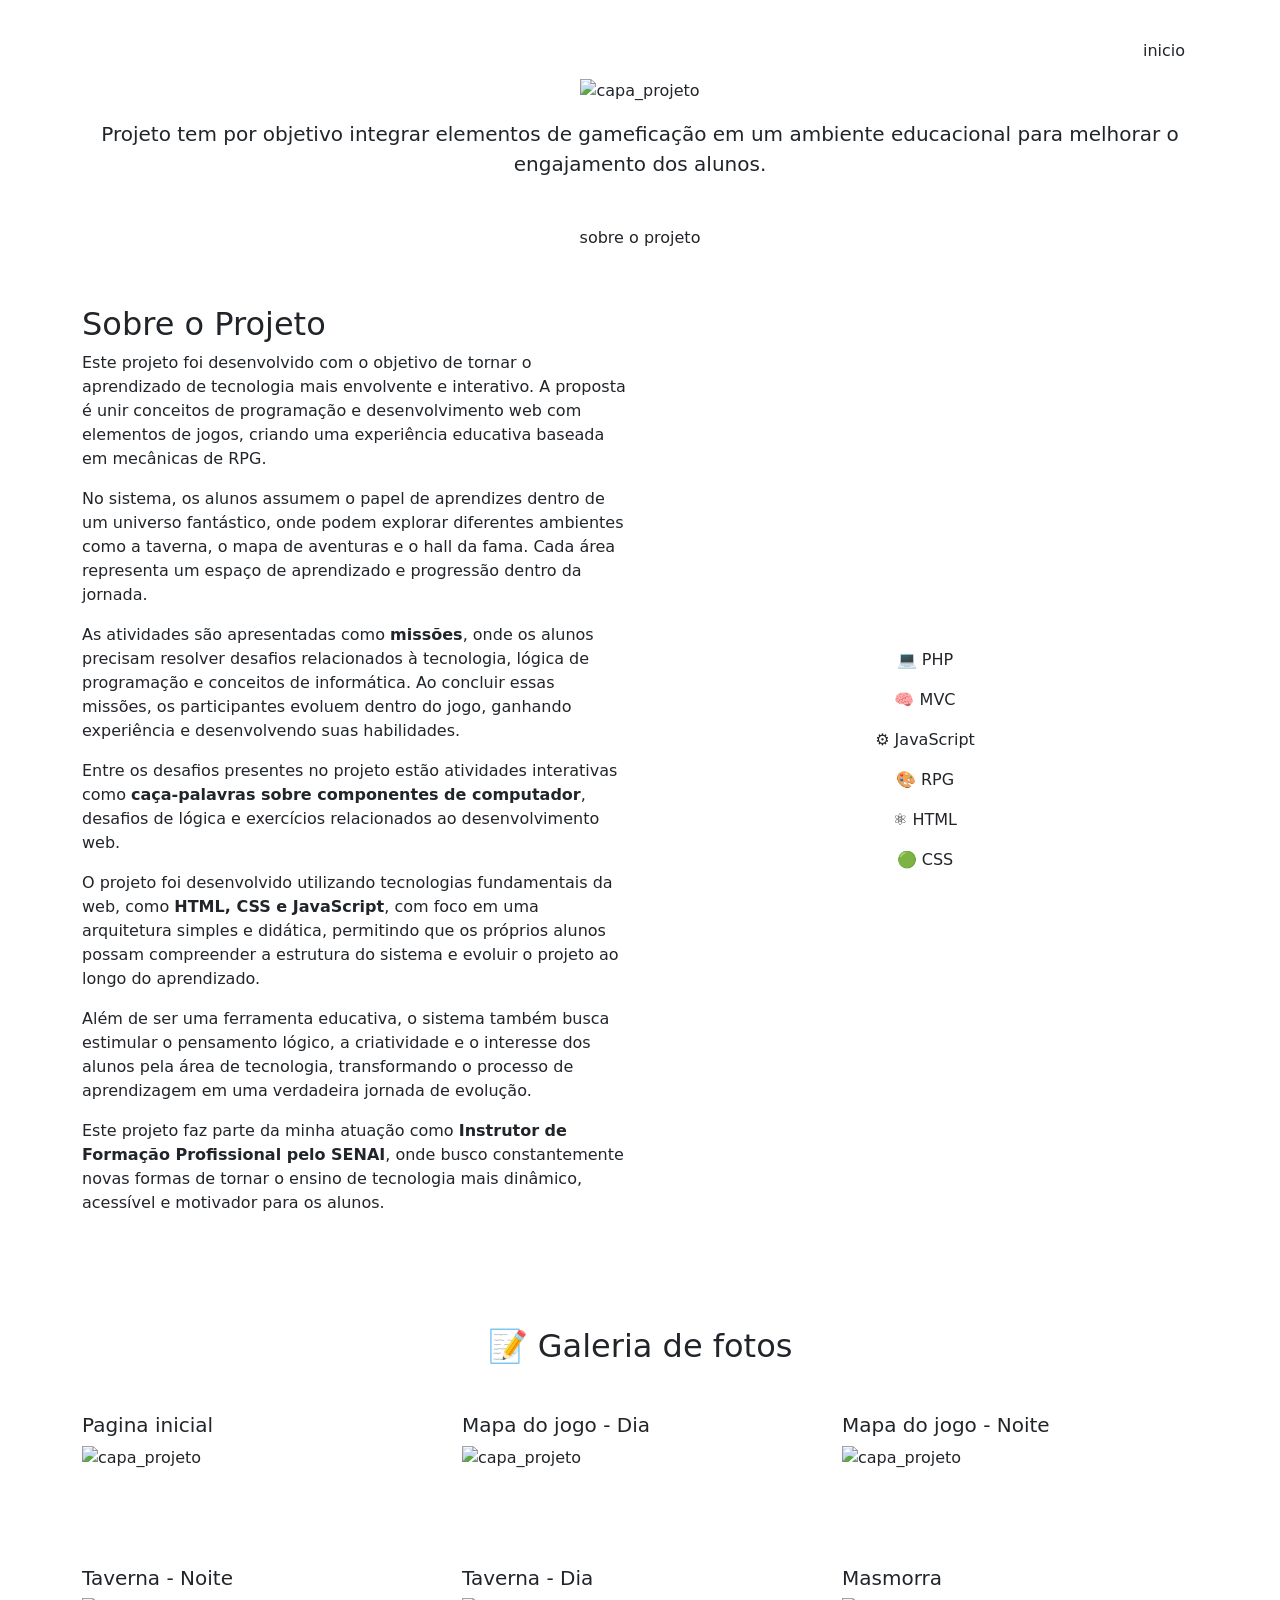
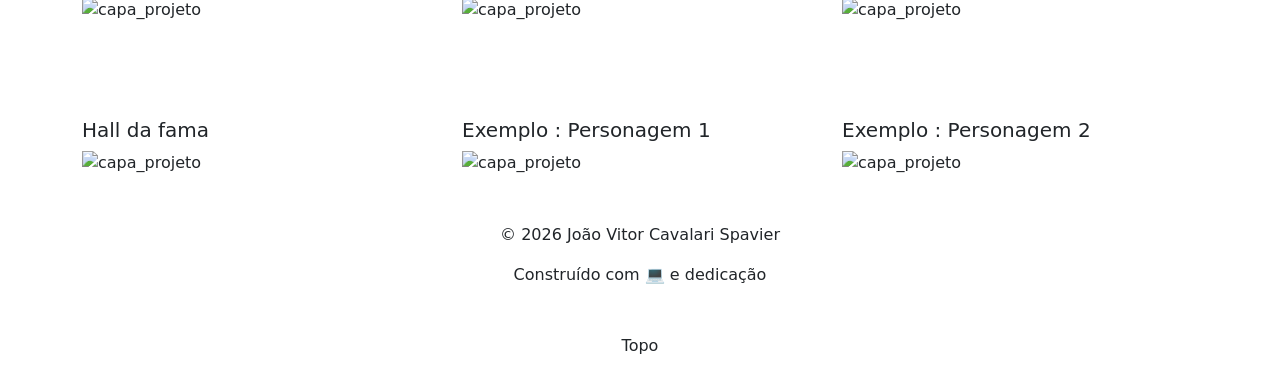
==== paginas/rpg-educaional.html @ a9af8e4f "Update index.html title and restructure project sections; add new rpg-educaional.html page" ====
<!DOCTYPE html>
<html lang="pt-br">

<head>
    <meta charset="UTF-8">
    <meta name="viewport" content="width=device-width, initial-scale=1.0">
    <title>Cavalari | Blog Tech</title>


    <link href="https://cdn.jsdelivr.net/npm/bootstrap@5.3.8/dist/css/bootstrap.min.css" rel="stylesheet">


    <link
        href="https://fonts.googleapis.com/css2?family=Orbitron:wght@500;700&family=Inter:wght@300;400;600&display=swap"
        rel="stylesheet">


    <link rel="stylesheet" href="/Cavalari0100/assets/css/style.css">
</head>

<body>


    <nav class="navbar navbar-expand-lg navbar-dark">
        <div class="container">
            <a class="navbar-brand logo-text" href="#">Cavalari Code's</a>
            <a href="/Cavalari0100/index.html" class="btn btn-tech mt-4">inicio</a>
        </div>
    </nav>


    <section class="hero">
        <div class="container text-center">
            <img src="/Cavalari0100/projetos/rpg-educ/img/index.png" alt="capa_projeto" class="img-fluid" width="25%">
            <p class="lead mt-3">
                Projeto tem por objetivo integrar elementos de gameficação em um ambiente educacional para melhorar o
                engajamento dos alunos.
            </p>
            <a href="#sobre" class="btn btn-tech mt-4">sobre o projeto</a>
        </div>
    </section>


    <section id="sobre" class="sobre py-5">
        <div class="container">
            <div class="row align-items-center">
                <div class="col-md-6">
                    <h2>Sobre o Projeto</h2>

                    <p>
                        Este projeto foi desenvolvido com o objetivo de tornar o aprendizado de tecnologia
                        mais envolvente e interativo. A proposta é unir conceitos de programação e
                        desenvolvimento web com elementos de jogos, criando uma experiência educativa
                        baseada em mecânicas de RPG.
                    </p>

                    <p>
                        No sistema, os alunos assumem o papel de aprendizes dentro de um universo
                        fantástico, onde podem explorar diferentes ambientes como a taverna, o mapa de
                        aventuras e o hall da fama. Cada área representa um espaço de aprendizado e
                        progressão dentro da jornada.
                    </p>

                    <p>
                        As atividades são apresentadas como <strong>missões</strong>, onde os alunos precisam
                        resolver desafios relacionados à tecnologia, lógica de programação e conceitos
                        de informática. Ao concluir essas missões, os participantes evoluem dentro do
                        jogo, ganhando experiência e desenvolvendo suas habilidades.
                    </p>

                    <p>
                        Entre os desafios presentes no projeto estão atividades interativas como
                        <strong>caça-palavras sobre componentes de computador</strong>, desafios de lógica e
                        exercícios relacionados ao desenvolvimento web.
                    </p>

                    <p>
                        O projeto foi desenvolvido utilizando tecnologias fundamentais da web,
                        como <strong>HTML, CSS e JavaScript</strong>, com foco em uma arquitetura simples e
                        didática, permitindo que os próprios alunos possam compreender a estrutura do
                        sistema e evoluir o projeto ao longo do aprendizado.
                    </p>

                    <p>
                        Além de ser uma ferramenta educativa, o sistema também busca estimular
                        o pensamento lógico, a criatividade e o interesse dos alunos pela área de
                        tecnologia, transformando o processo de aprendizagem em uma verdadeira jornada
                        de evolução.
                    </p>

                    <p>
                        Este projeto faz parte da minha atuação como
                        <strong>Instrutor de Formação Profissional pelo SENAI</strong>, onde busco constantemente
                        novas formas de tornar o ensino de tecnologia mais dinâmico, acessível e
                        motivador para os alunos.
                    </p>
                </div>
                <div class="col-md-6 text-center">
                    <div class="tech-box">
                        <p>💻 PHP</p>
                        <p>🧠 MVC</p>
                        <p>⚙️ JavaScript</p>
                        <p>🎨 RPG</p>
                        <p>⚛️ HTML</p>
                        <p>🟢 CSS</p>
                    </div>
                </div>
    </section>
    <section class="posts py-5">
        <div class="container">
            <h2 class="text-center mb-5">📝 Galeria de fotos</h2>
            <div class="row g-4">

                <div class="col-md-4">
                    <div class="post-card">
                        <h5>Pagina inicial</h5>
                        <img src="/Cavalari0100/projetos/rpg-educ/img/index.png" alt="capa_projeto" class="img-fluid">
                    </div>
                </div>
                <div class="col-md-4">
                    <div class="post-card">
                        <h5>Mapa do jogo - Dia</h5>
                        <img src="/Cavalari0100/projetos/rpg-educ/img/mapa.png" alt="capa_projeto" class="img-fluid">
                    </div>
                </div>
                <div class="col-md-4">
                    <div class="post-card">
                        <h5>Mapa do jogo - Noite</h5>
                        <img src="/Cavalari0100/projetos/rpg-educ/img/mapaNoite.png" alt="capa_projeto" class="img-fluid">
                    </div>
                </div>
            </div>
        </div>
    </section>
    <section class="posts py-5">
        <div class="container">
            <div class="row g-4">

                <div class="col-md-4">
                    <div class="post-card">
                        <h5>Taverna - Noite</h5>
                        <img src="/Cavalari0100/projetos/rpg-educ/img/taverna.png" alt="capa_projeto" class="img-fluid">
                    </div>
                </div>
                <div class="col-md-4">
                    <div class="post-card">
                        <h5>Taverna - Dia</h5>
                        <img src="/Cavalari0100/projetos/rpg-educ/img/tavernaDia.png" alt="capa_projeto" class="img-fluid">
                    </div>
                </div>
                <div class="col-md-4">
                    <div class="post-card">
                        <h5>Masmorra</h5>
                        <img src="/Cavalari0100/projetos/rpg-educ/img/masmorra.png" alt="capa_projeto" class="img-fluid">
                    </div>
                </div>
            </div>
        </div>
    </section>
    <section class="posts py-5">
        <div class="container">
            <div class="row g-4">

                <div class="col-md-4">
                    <div class="post-card">
                        <h5>Hall da fama</h5>
                        <img src="/Cavalari0100/projetos/rpg-educ/img/halldafama.png" alt="capa_projeto" class="img-fluid">
                    </div>
                </div>
                <div class="col-md-4">
                    <div class="post-card">
                        <h5>Exemplo : Personagem 1</h5>
                        <img src="/Cavalari0100/projetos/rpg-educ/img/personagem.png" alt="capa_projeto" class="img-fluid">
                    </div>
                </div>
                <div class="col-md-4">
                    <div class="post-card">
                        <h5>Exemplo : Personagem 2</h5>
                        <img src="/Cavalari0100/projetos/rpg-educ/img/player2.png" alt="capa_projeto" class="img-fluid">
                    </div>
                </div>
            </div>
        </div>
    </section>
    <footer>
        <div class="container text-center">
            <p>© 2026 João Vitor Cavalari Spavier</p>
            <p>Construído com 💻 e dedicação</p>
            <a href="#" class="btn btn-tech mt-4">Topo</a>
        </div>
    </footer>

    <script src="https://cdn.jsdelivr.net/npm/bootstrap@5.3.8/dist/js/bootstrap.bundle.min.js"></script>
</body>

</html>
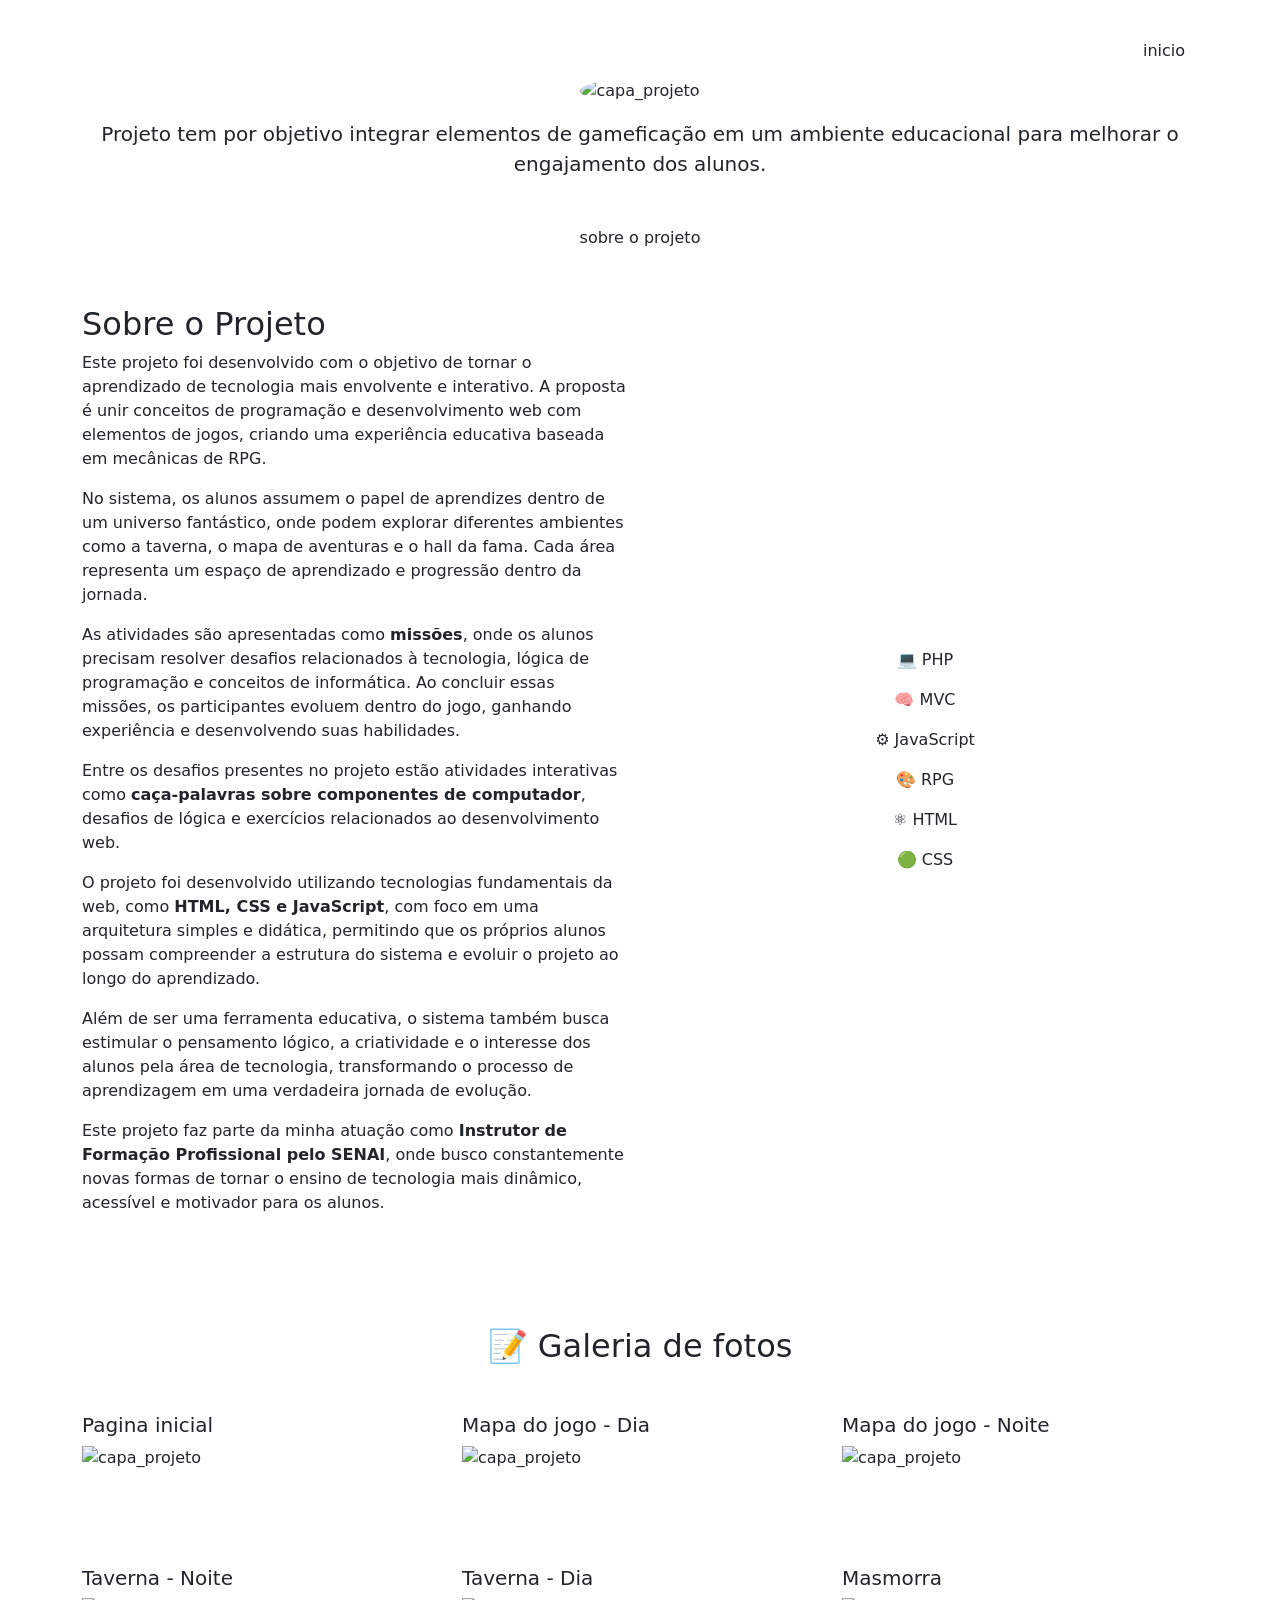
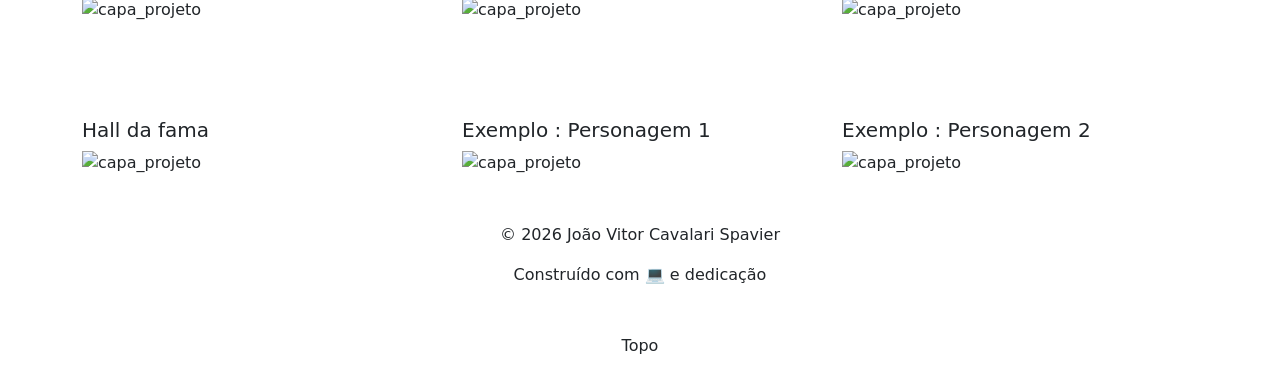
==== commit 5a91a23f: "Refactor code structure for improved readability and maintainability" ====
--- a/paginas/rpg-educaional.html
+++ b/paginas/rpg-educaional.html
@@ -31,7 +31,7 @@
 
     <section class="hero">
         <div class="container text-center">
-            <img src="/Cavalari0100/projetos/rpg-educ/img/index.png" alt="capa_projeto" class="img-fluid" width="25%">
+            <img src="/Cavalari0100/projetos/rpg-educ/img/index.png" alt="capa_projeto" class="img-fluid rounded-circle" width="25%">
             <p class="lead mt-3">
                 Projeto tem por objetivo integrar elementos de gameficação em um ambiente educacional para melhorar o
                 engajamento dos alunos.
